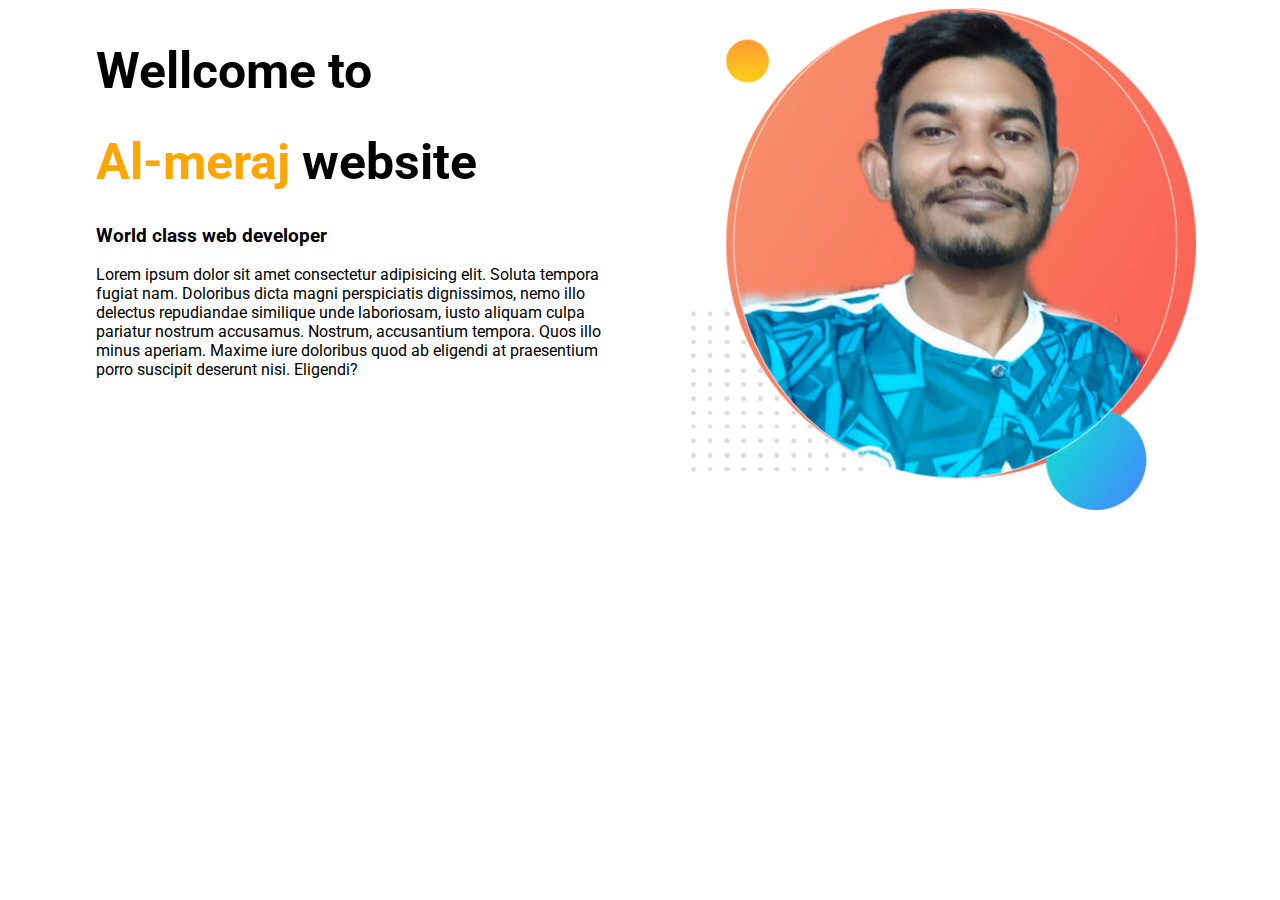
==== index.html @ b8689f74 "added top part" ====
<!DOCTYPE html>
<html lang="en">
<head>
    <meta charset="UTF-8">
    <meta http-equiv="X-UA-Compatible" content="IE=edge">
    <meta name="viewport" content="width=device-width, initial-scale=1.0">
    <title>Al-meraj is trying hard to learn web developing</title>
    <link href="https://fonts.googleapis.com/css2?family=Roboto&display=swap" rel="stylesheet">
    <link rel="stylesheet" href="./images/style.css">
</head>
<body>
    <section>
        <div class="half-width">
        <h1>Wellcome to </h1>
        <h1> <span class="name">Al-meraj</span>  website</h1>
        <h3>World class web developer</h3>
        <p>Lorem ipsum dolor sit amet consectetur adipisicing elit. Soluta tempora fugiat nam. Doloribus dicta magni perspiciatis dignissimos, nemo illo delectus repudiandae similique unde laboriosam, iusto aliquam culpa pariatur nostrum accusamus. Nostrum, accusantium tempora. Quos illo minus aperiam. Maxime iure doloribus quod ab eligendi at praesentium porro suscipit deserunt nisi. Eligendi?</p>
        </div>
        <div class="half-width">
            <img src="./images/al-meraj.png" alt="">
        </div>
    </section>
</body>
</html>
---- images/style.css ----
body{
    font-family: 'Roboto', sans-serif;
}
h1{
    font-size: 50px;
}
.name{
    color:orange;
}
.half-width{
    width: 40%;
    float: left;
    margin-left:2%;
    padding-left:5%;
}
.half-width img{
    width:100%;
}
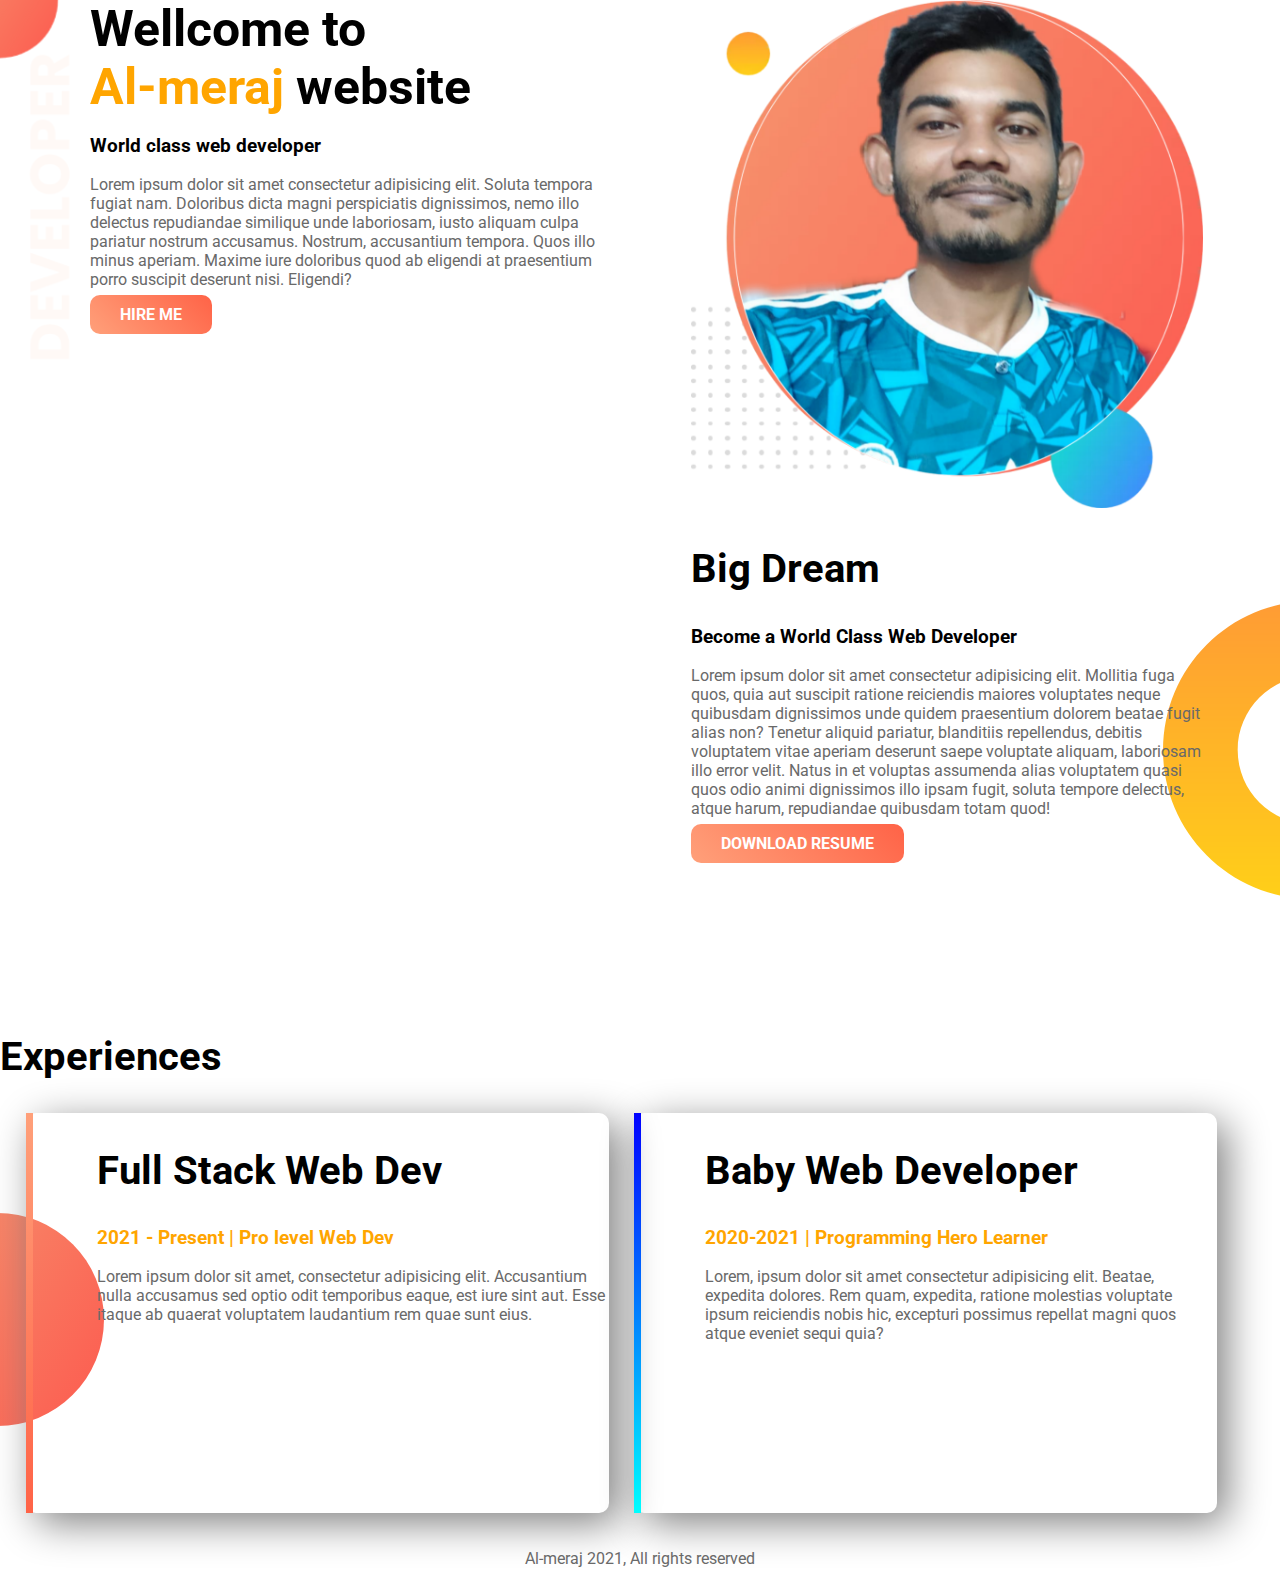
==== commit 6befe6d8: "my first website" ====
--- a/index.html
+++ b/index.html
@@ -9,16 +9,51 @@
     <link rel="stylesheet" href="./images/style.css">
 </head>
 <body>
-    <section>
+    <section class="top-banner">
         <div class="half-width">
         <h1>Wellcome to </h1>
-        <h1> <span class="name">Al-meraj</span>  website</h1>
+        <h1> <span class="orange">Al-meraj</span>  website</h1>
         <h3>World class web developer</h3>
         <p>Lorem ipsum dolor sit amet consectetur adipisicing elit. Soluta tempora fugiat nam. Doloribus dicta magni perspiciatis dignissimos, nemo illo delectus repudiandae similique unde laboriosam, iusto aliquam culpa pariatur nostrum accusamus. Nostrum, accusantium tempora. Quos illo minus aperiam. Maxime iure doloribus quod ab eligendi at praesentium porro suscipit deserunt nisi. Eligendi?</p>
+        <a class="link-button" target="_blank" href="https://www.facebook.com/almeraj.kalib.7">HIRE ME</a>
         </div>
         <div class="half-width">
             <img src="./images/al-meraj.png" alt="">
         </div>
     </section>
+    <section class="dream-area">
+        <div class="half-width">
+            <img src="../web-portfolio/images/jhankar2.png" alt="">
+        </div>
+        <div class="half-width">
+            <h2>Big Dream</h2>
+            <h3>Become a World Class Web Developer</h3>
+            <p>Lorem ipsum dolor sit amet consectetur adipisicing elit. Mollitia fuga quos, quia aut suscipit ratione reiciendis maiores voluptates neque quibusdam dignissimos unde quidem praesentium dolorem beatae fugit alias non? Tenetur aliquid pariatur, blanditiis repellendus, debitis voluptatem vitae aperiam deserunt saepe voluptate aliquam, laboriosam illo error velit. Natus in et voluptas assumenda alias voluptatem quasi quos odio animi dignissimos illo ipsam fugit, soluta tempore delectus, atque harum, repudiandae quibusdam totam quod!</p>
+            <a class="link-button" target="_blank" href="https://www.instagram.com/almeraj7/">DOWNLOAD RESUME</a>
+        </div>
+    </section>
+    <section class="experience-area">
+        <h2>Experiences</h2>
+        <div id="f" class="half-width kola">
+            <h2>Full Stack Web Dev</h2>
+            <h3 class="orange">2021 - Present | Pro level Web Dev </h3>
+            <p>
+                Lorem ipsum dolor sit amet, consectetur adipisicing elit. Accusantium nulla accusamus sed optio odit temporibus eaque, est iure sint aut. Esse itaque ab quaerat voluptatem laudantium rem quae sunt eius.
+            </p>
+        </div>
+        <div id="h" class="half-width kola">
+            <h2>Baby Web Developer</h2>
+            <h3 class="orange">2020-2021 | Programming Hero Learner</h3>
+            <p>
+                Lorem, ipsum dolor sit amet consectetur adipisicing elit. Beatae, expedita dolores. Rem quam, expedita, ratione molestias voluptate ipsum reiciendis nobis hic, excepturi possimus repellat magni quos atque eveniet sequi quia?
+            </p>
+
+        </div>
+
+    </section>
+    <footer>
+      <p>Al-meraj 2021, All rights reserved</p> 
+    </footer>
 </body>
-</html>+</html>
+
--- a/images/style.css
+++ b/images/style.css
@@ -1,18 +1,76 @@
 body{
     font-family: 'Roboto', sans-serif;
+    margin:0;
+    
 }
 h1{
     font-size: 50px;
+    margin:0;
 }
-.name{
+h2{
+    font-size: 40px;
+}
+.orange{
     color:orange;
 }
 .half-width{
     width: 40%;
-    float: left;
+    float:left;
     margin-left:2%;
     padding-left:5%;
 }
 .half-width img{
     width:100%;
+}
+.top-banner{
+    background-image: url("../images/top-banner.png");
+    background-repeat: no-repeat;
+}
+section{
+    height: 500px;
+}
+.link-button{
+    text-decoration: none;
+    background-image: linear-gradient( 45deg, lightsalmon, tomato);
+    padding: 10px 30px;
+    border-radius: 10px;
+    font-weight: 700;
+    color:white;
+
+}
+
+
+p{
+    color: dimgray;
+}
+.dream-area{
+    background-image: url("./dream-bg.png");
+    background-repeat: no-repeat;
+    background-position: right;
+    
+}
+.kola{
+    box-shadow: 10px 10px 40px gray;
+    border-radius:10px;
+    height:80%;
+    
+}
+.experience-area{
+    background-image: url("./exp-bg.png");
+    background-repeat: no-repeat;
+    background-position: left 180px;
+}
+#f{
+    border-left: 7px solid;
+    border-image: linear-gradient(lightsalmon,tomato);
+    border-image-slice: 1;
+    
+}
+#h{
+    border-left: 7px solid;
+    border-image: linear-gradient(blue,cyan) ;
+    border-image-slice: 1;
+}
+footer p{
+    text-align: center;
 }